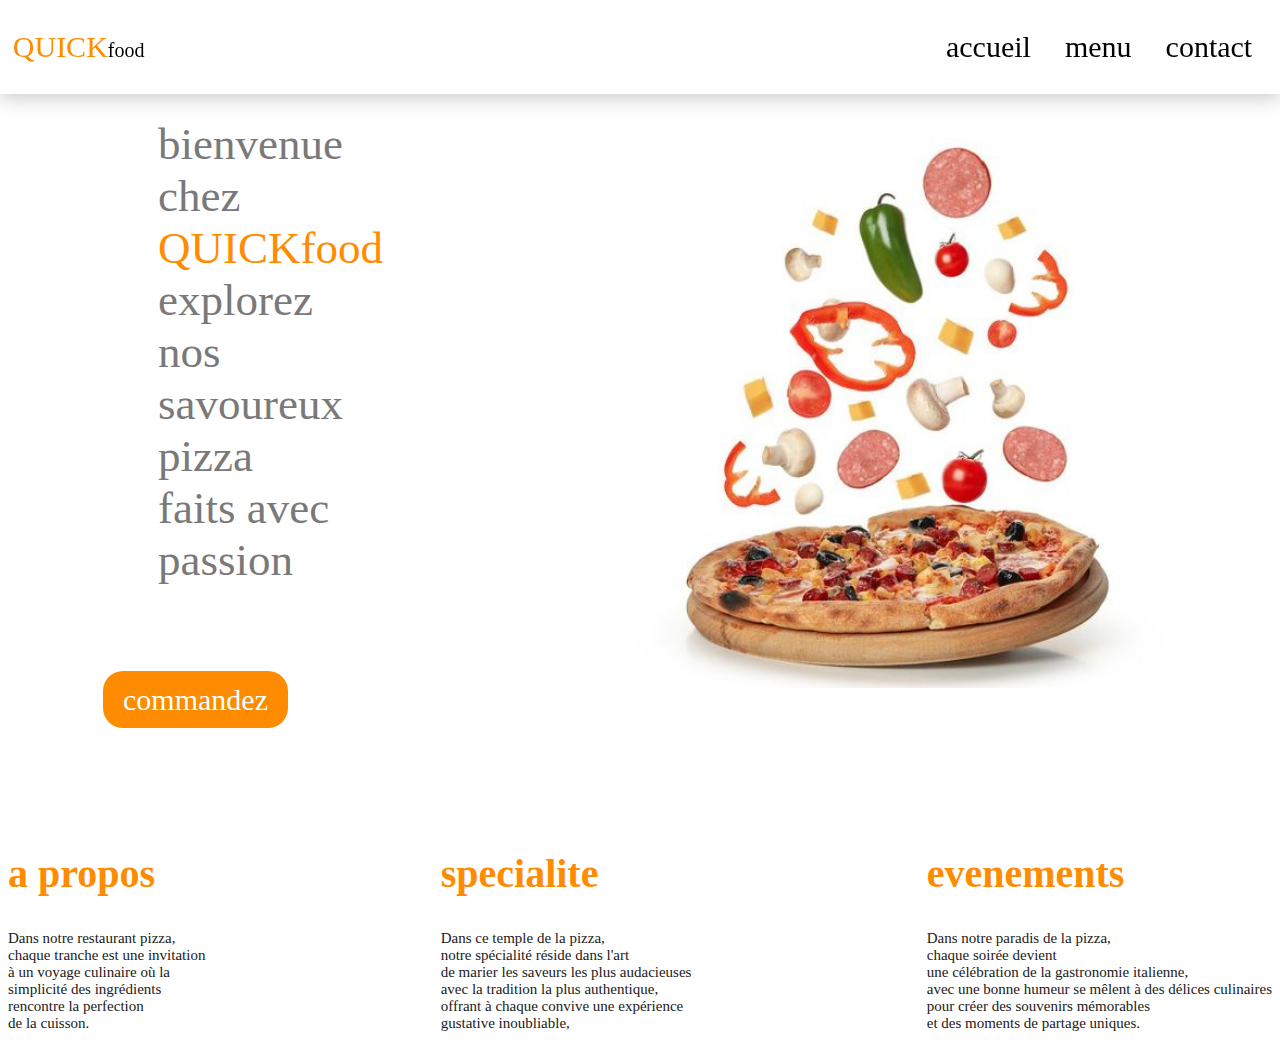
==== index.html @ 3ebcfe7d "1" ====
<!DOCTYPE html>
<html lang="en">

<head>
<meta charset="UTF-8">
<meta name="viewport" content="width=device-width, initial-scale=1.0">   
<title>food</title> 
<link rel="stylesheet" href="style/accueil.css"> 
<link rel="stylesheet" href="style/menu.css">
<link rel="stylesheet" href="style/contact.css"> 
<link rel="stylesheet" href="https://cdnjs.cloudflare.com/ajax/libs/font-awesome/6.5.2/css/all.min.css">
<link rel="stylesheet" href="content/menu.html">
<link  rel="stylesheet" href="content/contact.html">
</head>

<body>

<header>
<div class="logo">
<p>QUICK<span>food</span></p>
</div>       
<div class="nav">
<ul>
<li><a href="#">accueil</a></li>
<li><a href="content/menu.html">menu</a></li>
<li><a href="content/contact.html">contact</a></li> 
</ul>      
</div>       
</header>
 

<main>
<div class="main-container">
<P class="texte"> bienvenue chez <br><span>QUICKfood</span> <br>
explorez nos <br> savoureux pizza <br>faits avec passion <br><br> 
<div class=" button">
<a href="#">commandez</a>
</div>
</div>
<img src="images/pic-12.jpg" alt="" >  
</main>

<section>
<div class="propos">
<h2>a propos</h2>
<p> Dans notre restaurant pizza, <br>
chaque tranche est une invitation <br> à un voyage culinaire où la <br> simplicité des ingrédients <br> 
rencontre la perfection <br> de la cuisson.</p>
</div>
<div class="specialite">
<h2>specialite</h2>
<p>
Dans ce temple de la pizza, <br> notre spécialité réside dans l'art <br> de marier les saveurs les plus audacieuses <br> avec la tradition la plus authentique, <br>
offrant à chaque convive une expérience  <br> gustative inoubliable, 
</p>
</div>
<div class="evenements"> 
<h2>evenements</h2>
<p>Dans notre paradis de la pizza, <br> chaque soirée devient <br> une célébration de la gastronomie italienne, <br> avec une bonne humeur se mêlent à des délices culinaires 
 <br>   pour créer des souvenirs mémorables  <br>et des moments de partage uniques.</p>
</div>
</section>

</html>
---- style/accueil.css ----
body{
background-color: #ffffff;    
}

header{
padding: 0% 1% ;
display: flex;
justify-content: space-between;
align-items: center;
position: fixed;
top: 0%;
left: 0%;
right: 0%;
z-index:999 ;
background-color: #ffffff;
box-shadow: 0px 2px 20px rgba(39, 38, 38, 0.292);
}

.logo p {
font-size:30px ;
color: darkorange;
text-decoration: none;
}

.logo span{
font-size: 20px;
color: black;
}

.nav{
align-items: center;
font-weight: lighter;
}

.nav li{
display: inline-block;
justify-content: space-between; 
margin: 5px 15px;
}
    
.nav li a  {
text-decoration: none;
color:black;
font-size:  30px;
position: relative;
}
      
header li a:after{
content: "";
position: absolute;
background-color: black; 
height: 3px;
width: 0;
left: 0;
bottom: -10px;
transition: 1s;
}

header li a:hover{
color: darkorange;
}

header a:hover:after{
width: 100%;
}

main{
display: flex;
align-items: center;
justify-content: space-around;
position: relative;
top: 100px;
}
             
main img{
height: 550px;
width: 800px;
padding-left: 130px;
}

.main-container p {
margin-top: 10px;
font-size: 45px;
margin-left: 150px;
color: rgb(122, 121, 121);
}

.main-container span{
font-size:40 ;
color: darkorange;
}

.button a{
text-decoration: none;
color: azure;
background-color: darkorange;
background-size: 50px;
border-radius: 20px;
font-size: 30px;
cursor: pointer;
padding: 12px 20px;
}

.button a:hover{
cursor: pointer; 
transform: scale(1.15);
box-shadow: 0 0 15px rgb(15, 15, 15) ;
margin:5px ; 
}

section{
display: flex;
justify-content: space-between;
align-items: center;
padding-top: 200px;


}


section h2{
color: darkorange;
font-size: 40px;


}

section p{
color: rgb(33, 32, 32);
font-size: 15px;
font-family: cursive;

}
---- style/menu.css ----
.photo img{
height:300px ;
width: 290px;
padding: 30%;
margin-top: 20px;
padding-left: 15px;
}

.photo li {
display: inline-block;
justify-content: space-between;  
}

h1{
width: max-content;
font-size: 72px;
position: relative;
cursor: pointer;
margin: 100px auto;
}

fieldset{
height: 600px;
}

.container-pizza {
height: 1100px;

}

legend{
font-size: 58px;
color: darkorange;
}

.boutton{
    text-decoration: none;
    color: azure;
    background-color: darkorange;
    background-size: 25px;
    border-radius: 20px;
    font-size: 15px;
    cursor: pointer;
    padding: 12px 20px;
}

.boutton:hover{
background-color: black;
cursor: pointer; 
transform: scale(1.15);
box-shadow: 0 0 10px rgb(39, 27, 16) ;
margin:5px ;
}

.box1{
float:left ;
width:300px ;
height:450px ;
padding:20px ;
margin:30 px;
transition: all 2s;
}

.box1 p{
padding:5px ;
font-family: cursive;
text-align: 800;
}

.box1:hover{
transform: scale(1.07);
border: 1px solid rgb(20, 17, 17);
box-shadow: 0px  0px 10px 10px rgb(178, 177, 177);
}

.heading{
font-size:20px;
color:brown ;
font-weight:800 ;
text-align:center ;
letter-spacing:1px ;
}

.price{
color: aqua;
font-size:15px ;
margin-left:100px ;
font-weight:800px ;
}

.imag img{ 
height:200px ;
width:200px ;

}

.button{
margin-top:30px ;
text-align:center ;
}

.button button{
width:200px ;
height:50px ;
padding:10px ;
border-radius:20px ;
background-color: darkorange;
color: #ffffff;
font-weight: 600;
font-size: 20px;
}
---- style/contact.css ----
.contact{
display: flex;
width: 100%;
min-width: 1200PX;
align-items: center;
justify-content: center;
font-family: sans-serif;
padding: 0 20px;
padding-top: 50px;
padding-bottom: 3%;
}

.font{
background-color: rgb(245, 248, 247);
padding: 0 20px;
margin: 0 10px;
width: calc(50%-20px);
height: 200px;
display: flex;
flex-direction: column;
justify-content: center;
align-items: center;
color: #e4dfdf;
box-shadow: 0px 2px 20px rgba(39, 38, 38, 0.292);
}

.card-icon{
font-size: 28px;
background: #ff6348;
width: 60px;
height: 60px;
text-align:center;
line-height: 60px  !important;
border-radius: 50%;
transition: 0.3 linear;
}

.font:hover .card-icon{
background: none;
color: #ff6348 ;
transition: scale(1.6);
}

.font p{
margin-top: 20px;
font-size: 30px;
font-weight: 600;
letter-spacing: 2px;
max-height: 0;
opacity: 0;
transition: 0.3s linear;
color: #ff6348 ;
}

.font:hover p{
max-height: 40px;
opacity: 1;

}

.container-contact {
width: 45%;
margin: 0 auto;
text-align: center;
border: none;
box-shadow: 0px 2px 20px rgba(39, 38, 38, 0.292);
}




.maps {
margin: 0 auto; 
}



 .contact-form h2 {
 margin-bottom: 10px;
color: #3e3d3d ;

}

.contact-form input, .contact-form textarea  {
width: 80%;
margin: 10px;
padding: 10px;
box-sizing: border-box;
}

.contact-form textarea {
height: 150px;
}

.contact-form button {
background-color: darkorange;
color: white;
width: 40%;
height: 55px;
border: none;
border-radius: 20px;
margin: 10px;
font-size: 20px;
box-shadow: 0px 2px 20px rgba(39, 38, 38, 0.292);
}

.contact-form button:hover{
background-color: black ;
}


.titre2  {
font-size: 40px;
position: relative;
cursor: pointer;
margin:  auto; 
}




footer{
background-color: darkorange;
height: auto;
width: 100vw;
font-family: Verdana, Geneva, Tahoma, sans-serif;
padding-top: 40px;
color: azure;
margin: 0;

}

.container-footer{
display: flex;
align-items: center;
justify-content: center;
flex-direction: column;
text-align: center;
}


.container-footer h3{
font-size: 1.8rem;
font-weight: 400;
text-transform: capitalize;
line-height: 3rem;
}

.container-footer p{
max-width: 500px;
margin: 10px auto;
line-height: 28px;
font-size: 14px;
}

.reseau a i{
font-size: 30px; 
}

.reseau li{
padding-left: 10px;
display: inline-block;
justify-content: space-between; 
font-size: 25px;
}

.reseau li a {
color: rgb(1, 1, 35);
font-size: "40px";
text-decoration: none;       
}  

.reseau li a:hover {
color: floralwhite; 
text-decoration: none;
}
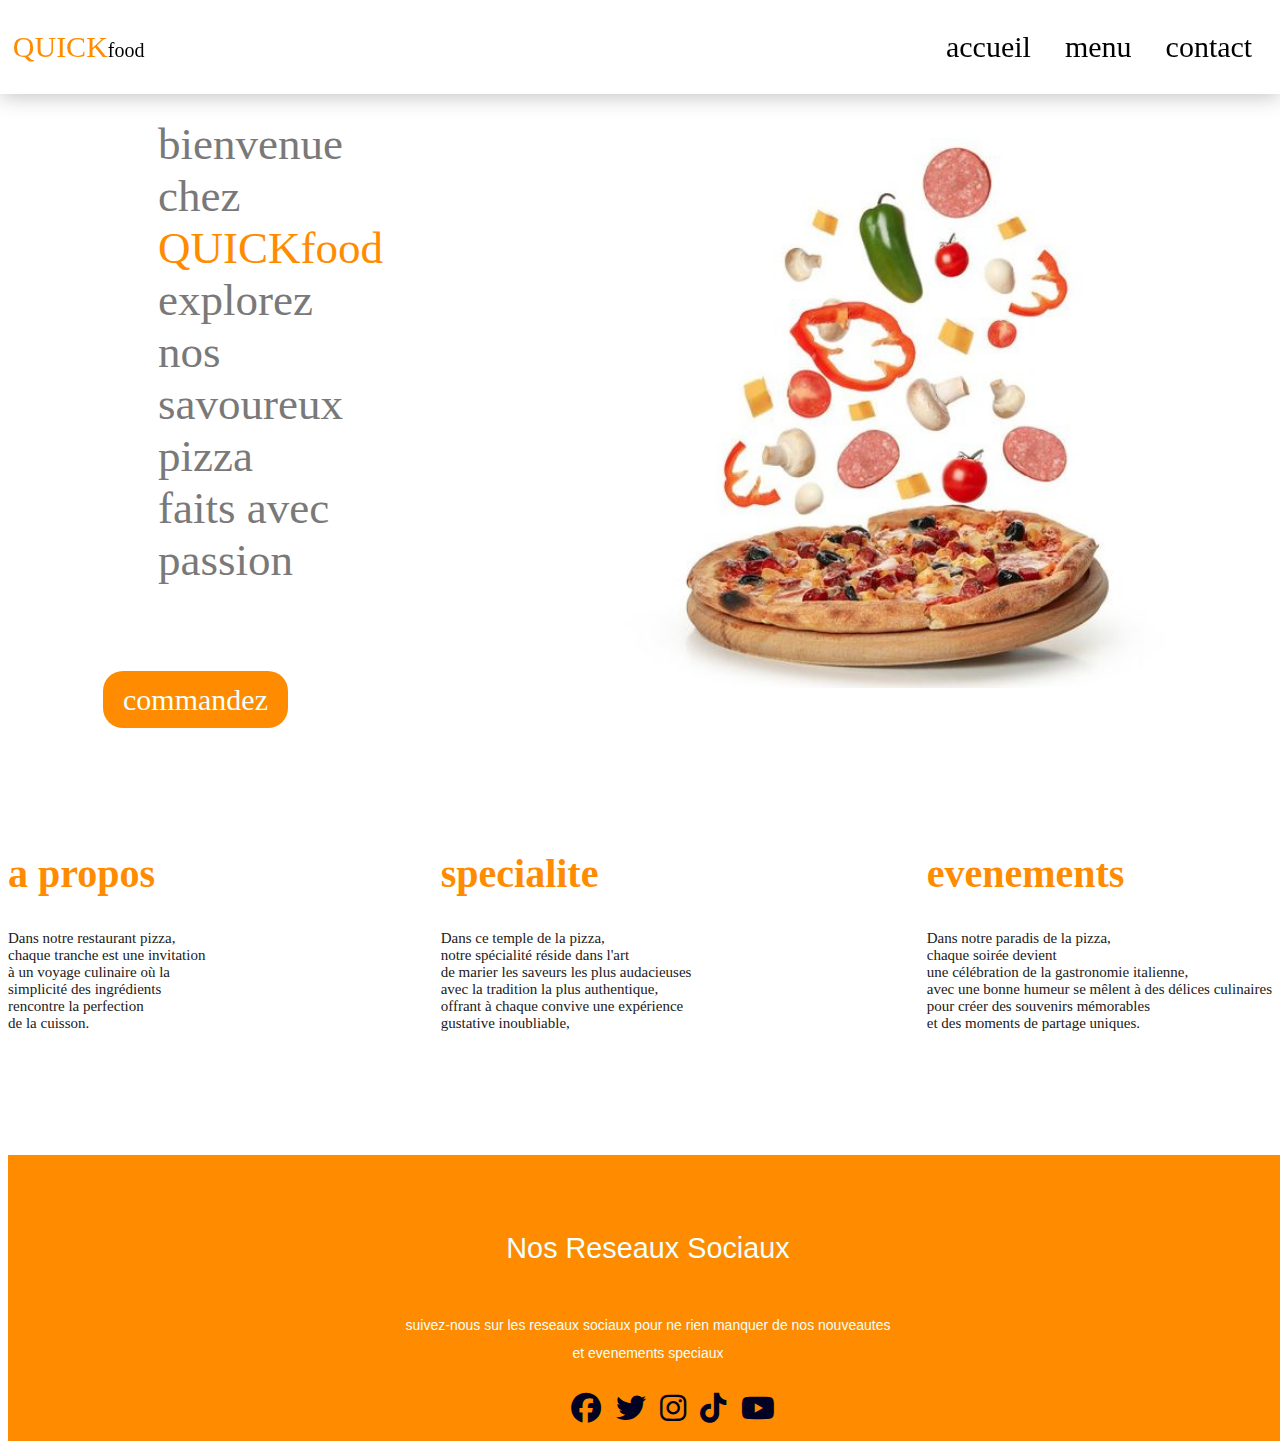
==== commit c0e89ce7: "m" ====
--- a/index.html
+++ b/index.html
@@ -62,4 +62,20 @@
 </div>
 </section>
 
+<br><br><br><br><br><br>
+
+<footer>
+<div class="container-footer">
+<h3> nos reseaux sociaux  </h3>
+<p>suivez-nous sur les reseaux sociaux  pour ne rien manquer de nos nouveautes et evenements speciaux</p>
+<ul class="reseau">
+<li><a href="#"><i class="fab fa-facebook"> </i></a></li>
+<li><a href="#"><i class="fab fa-twitter"> </i></a></li>
+<li><a href="#"><i class="fab fa-instagram"> </i></a></li>
+<li><a href="#"><i class="fab fa-tiktok"> </i></a></li>
+<li><a href="#"><i class="fab fa-youtube"> </i></a></li>
+</ul>
+</div>
+</footer>
+    
 </html>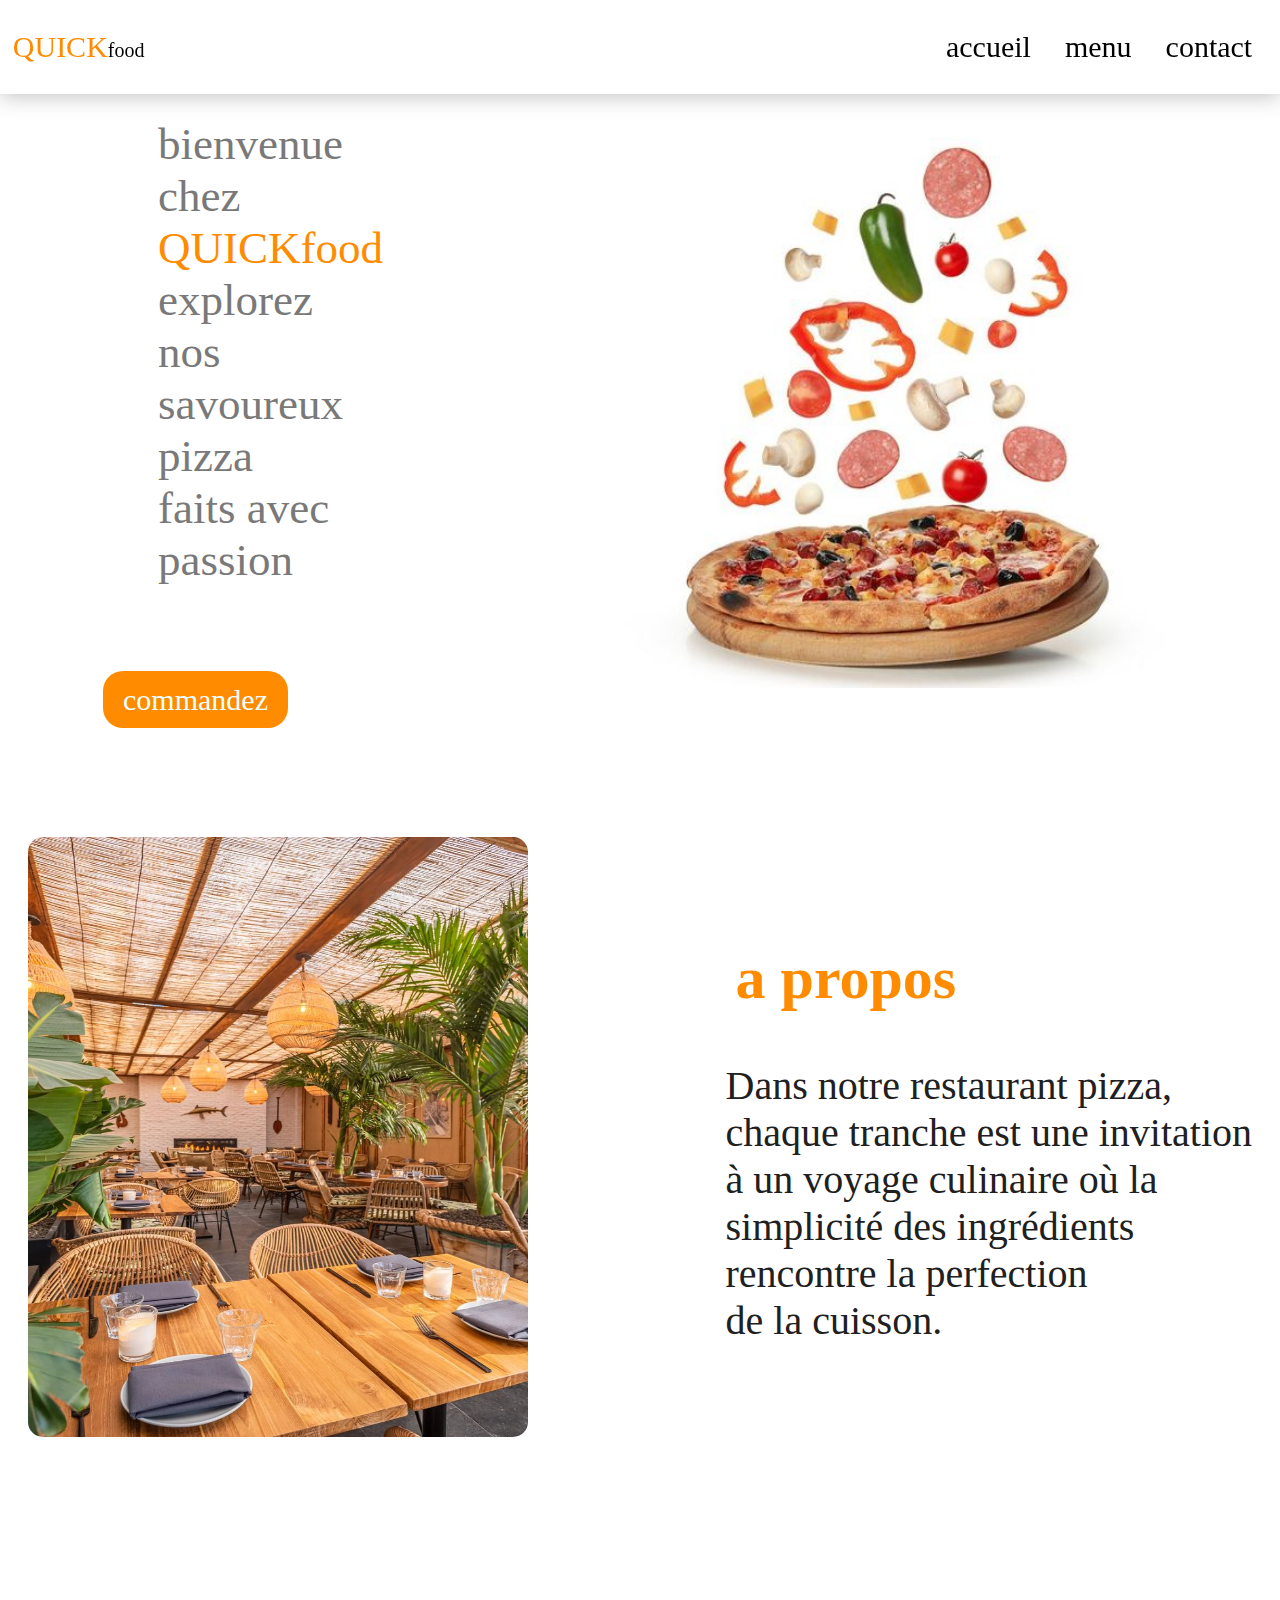
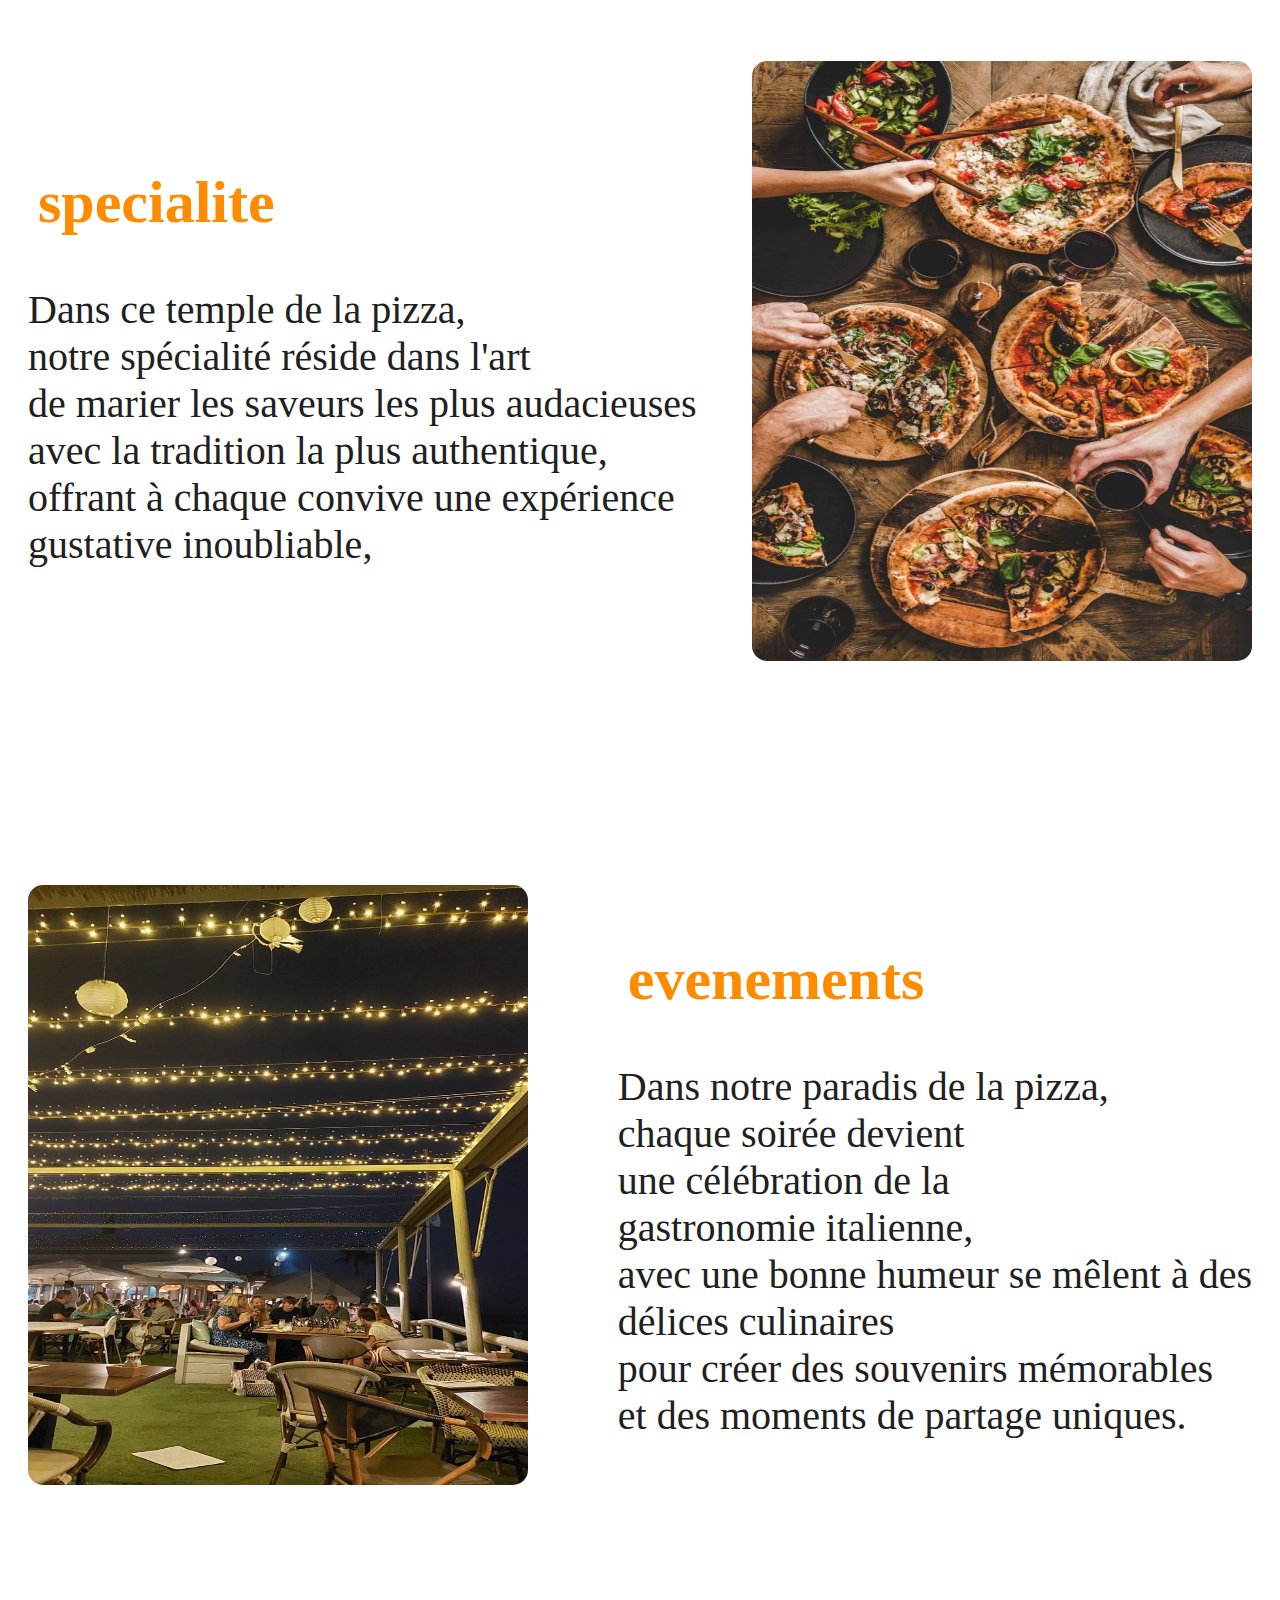
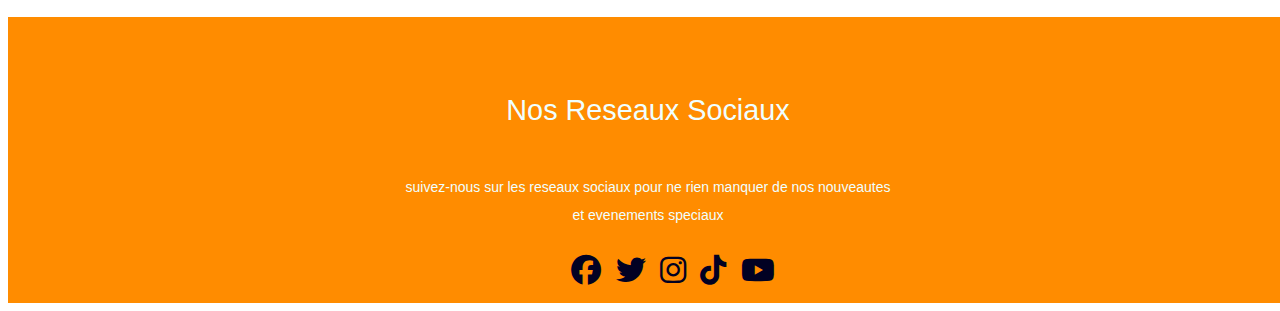
==== commit 7a470cd0: "qq" ====
--- a/index.html
+++ b/index.html
@@ -42,12 +42,18 @@
 </main>
 
 <section>
+<div class="image-index">
+ <img src="images/pic-20.jpg" alt="">   
+</div>
 <div class="propos">
 <h2>a propos</h2>
 <p> Dans notre restaurant pizza, <br>
 chaque tranche est une invitation <br> à un voyage culinaire où la <br> simplicité des ingrédients <br> 
 rencontre la perfection <br> de la cuisson.</p>
 </div>
+</section>
+
+<section>
 <div class="specialite">
 <h2>specialite</h2>
 <p>
@@ -55,13 +61,21 @@
 offrant à chaque convive une expérience  <br> gustative inoubliable, 
 </p>
 </div>
+<div class="image-index">
+<img src="images/pic-21.jpg" alt="">
+</div>
+</section>
+
+<section>
+<div class="image-index">
+<img src="images/pic-22.jpg" alt="">
+</div>
 <div class="evenements"> 
 <h2>evenements</h2>
-<p>Dans notre paradis de la pizza, <br> chaque soirée devient <br> une célébration de la gastronomie italienne, <br> avec une bonne humeur se mêlent à des délices culinaires 
+<p>Dans notre paradis de la pizza, <br> chaque soirée devient <br> une célébration de la <br> gastronomie italienne, <br> avec une bonne humeur se mêlent à des <br> délices culinaires 
  <br>   pour créer des souvenirs mémorables  <br>et des moments de partage uniques.</p>
 </div>
 </section>
-
 <br><br><br><br><br><br>
 
 <footer>
--- a/style/accueil.css
+++ b/style/accueil.css
@@ -113,6 +113,7 @@
 justify-content: space-between;
 align-items: center;
 padding-top: 200px;
+margin: 20px;
 
 
 }
@@ -120,14 +121,23 @@
 
 section h2{
 color: darkorange;
-font-size: 40px;
-
+font-size: 60px;
+margin-left: 10px;
 
 }
 
 section p{
 color: rgb(33, 32, 32);
-font-size: 15px;
+font-size: 40px;
 font-family: cursive;
 
+
+}
+
+
+.image-index img{
+border-radius: 15px;
+height: 600px;
+width: 500px;
+
 }